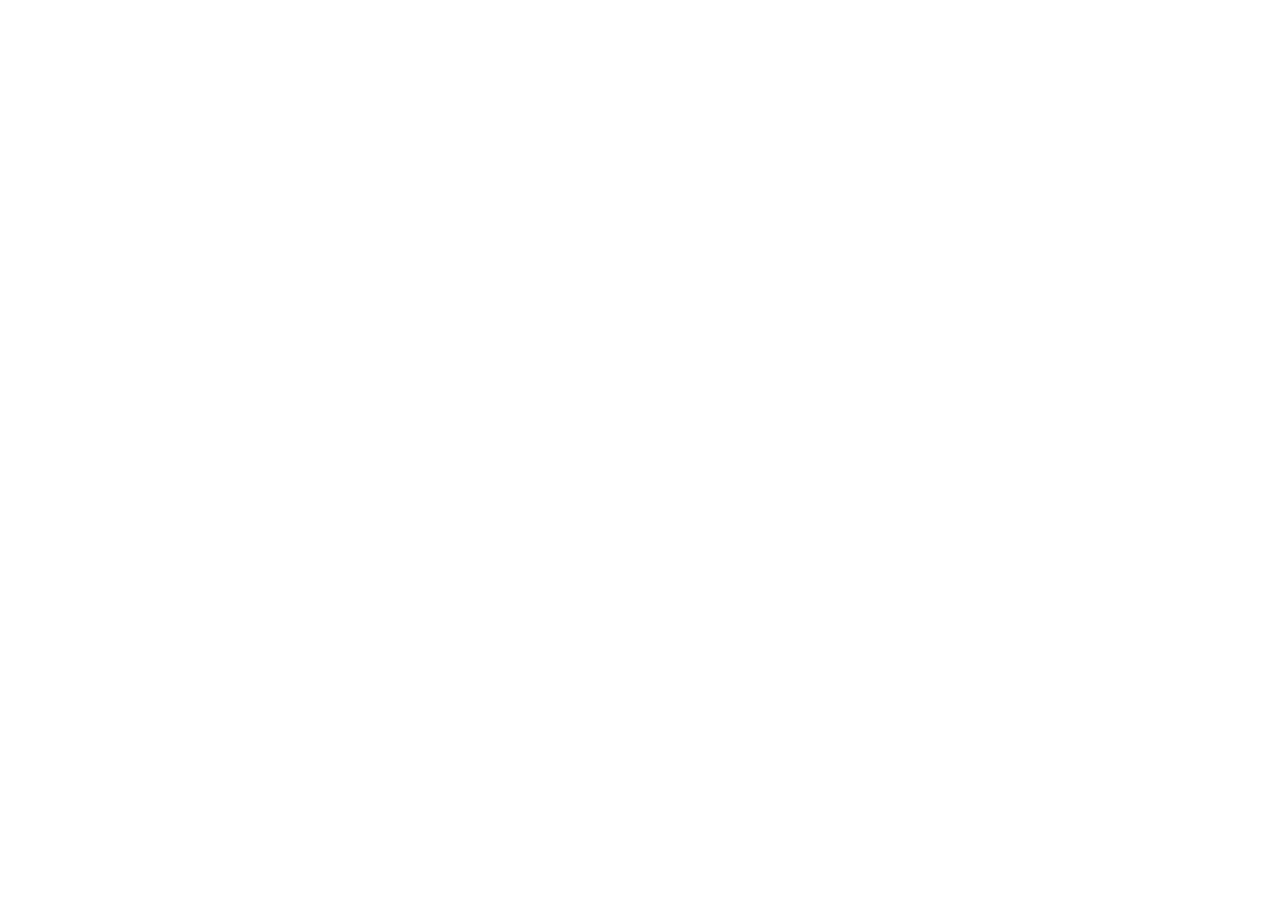
==== index.html @ 4e5d9bad "Added files" ====
<!DOCTYPE html>
<html lang="en">
  <head>
    <meta charset="UTF-8">
    <meta name="viewport" content="width=device-width, initial-scale=1.0">
    <meta http-equiv="X-UA-Compatible" content="ie=edge">
    <title>Kian Hawksworth</title>
    <link rel="stylesheet" href="style.css">
  </head>
  <body>
    <script src="index.js"></script>
  </body>
</html>
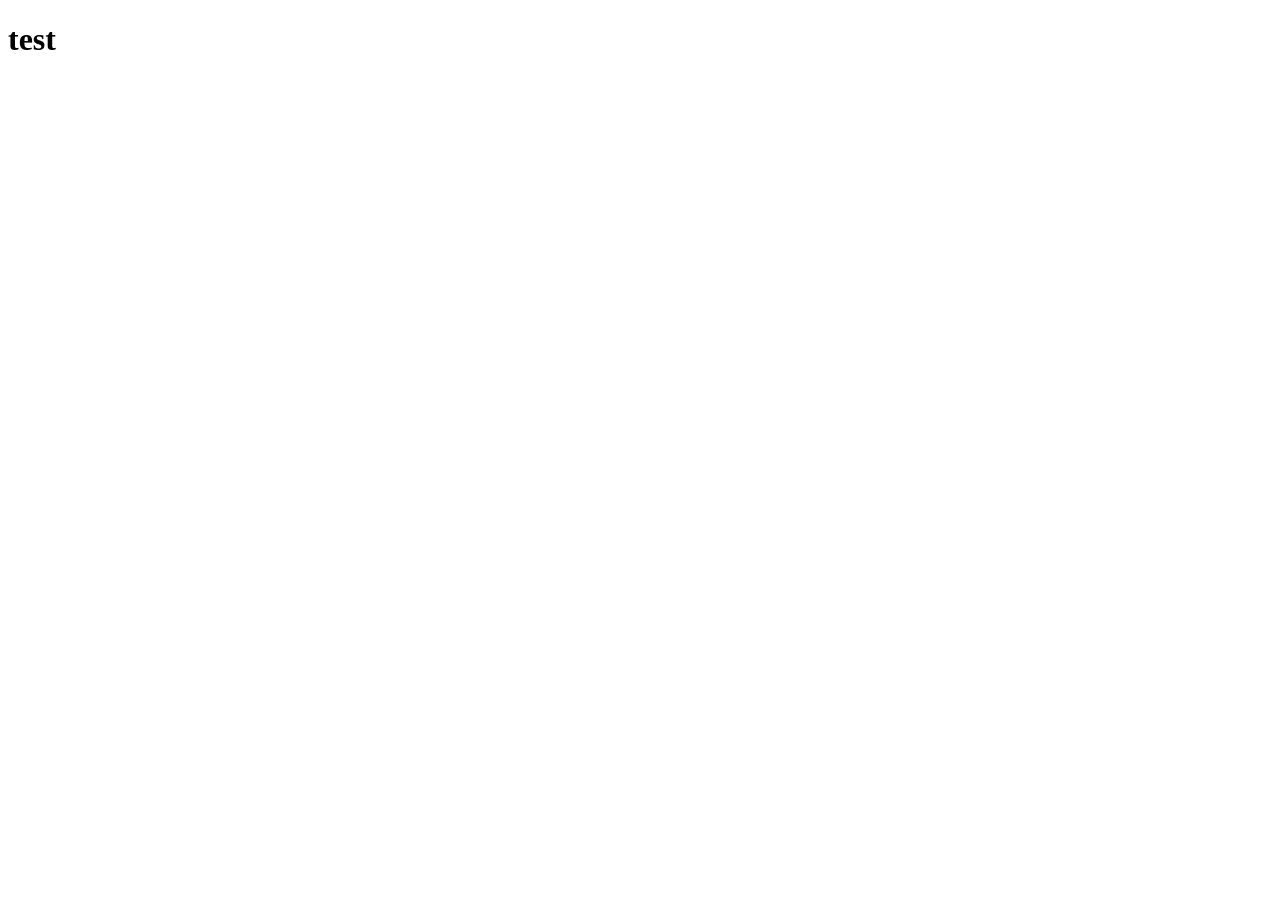
==== commit bd3c8c29: "test" ====
--- a/index.html
+++ b/index.html
@@ -9,5 +9,6 @@
   </head>
   <body>
     <script src="index.js"></script>
+    <h1>test</h1>
   </body>
 </html>
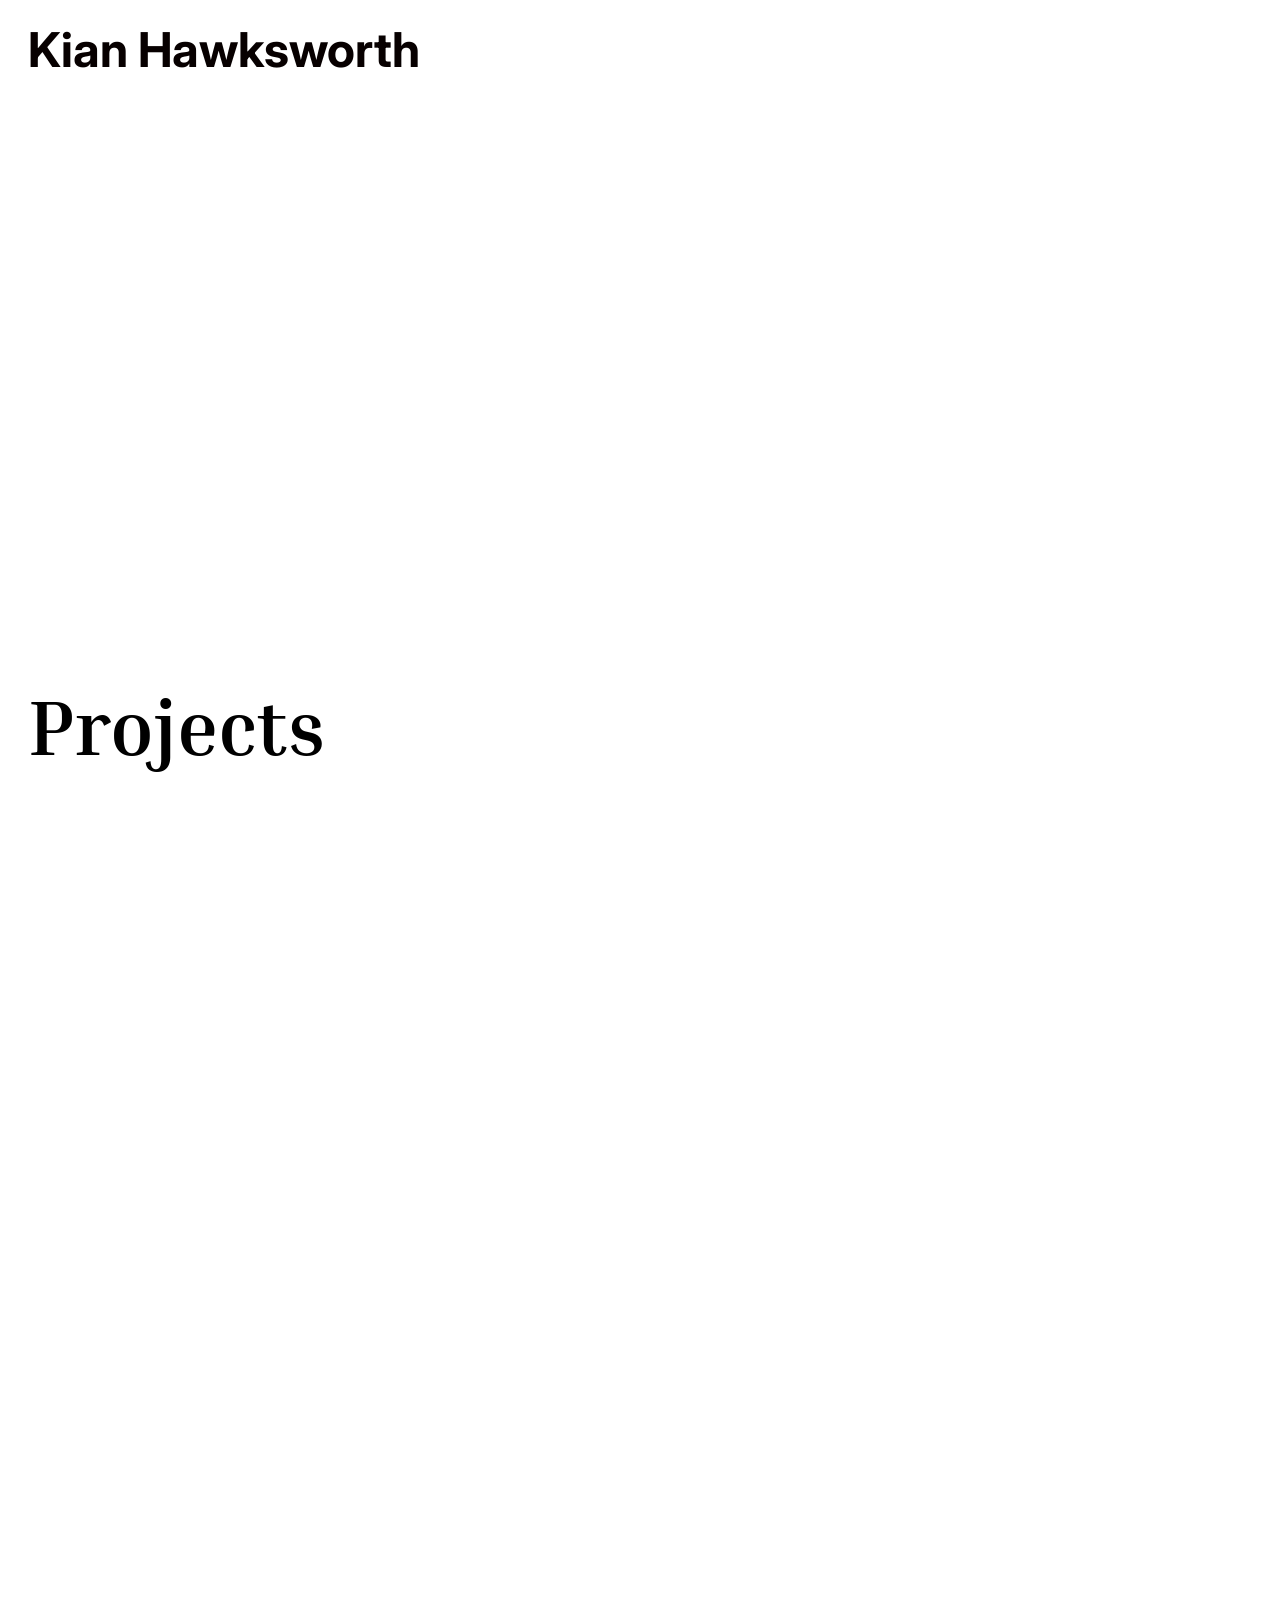
==== commit f1e6d237: "Added styling" ====
--- a/index.html
+++ b/index.html
@@ -6,9 +6,17 @@
     <meta http-equiv="X-UA-Compatible" content="ie=edge">
     <title>Kian Hawksworth</title>
     <link rel="stylesheet" href="style.css">
+
+    <link rel="preconnect" href="https://fonts.googleapis.com">
+    <link rel="preconnect" href="https://fonts.gstatic.com" crossorigin>
+    <link href="https://fonts.googleapis.com/css2?family=Inria+Serif:ital,wght@0,300;0,400;0,700;1,300;1,400;1,700&display=swap" rel="stylesheet">
+
+    <link href='https://fonts.googleapis.com/css?family=Inter' rel='stylesheet'>
+
   </head>
   <body>
     <script src="index.js"></script>
-    <h1>test</h1>
+    <h2 id='name'>Kian Hawksworth</h2>
+    <h1 id='projects'>Projects</h1>
   </body>
 </html>
--- a/style.css
+++ b/style.css
@@ -0,0 +1,28 @@
+body {
+    height: 200vh;
+    background-image: url();
+}
+
+#name {
+    font-size: 48px;
+    margin-top: 20px;
+    margin-left: 20px;
+
+    font-family: 'Inter';
+    color: rgb(7, 0, 0);
+}
+
+#projects {
+    font-size: 78px;
+    margin-top: 600px;
+    margin-left: 20px;
+
+    font-family: 'Inria Serif';
+    color: rgb(0, 0, 0);
+}
+
+.inria-serif-bold {
+  font-family: "Inria Serif", serif;
+  font-weight: 700;
+  font-style: normal;
+}
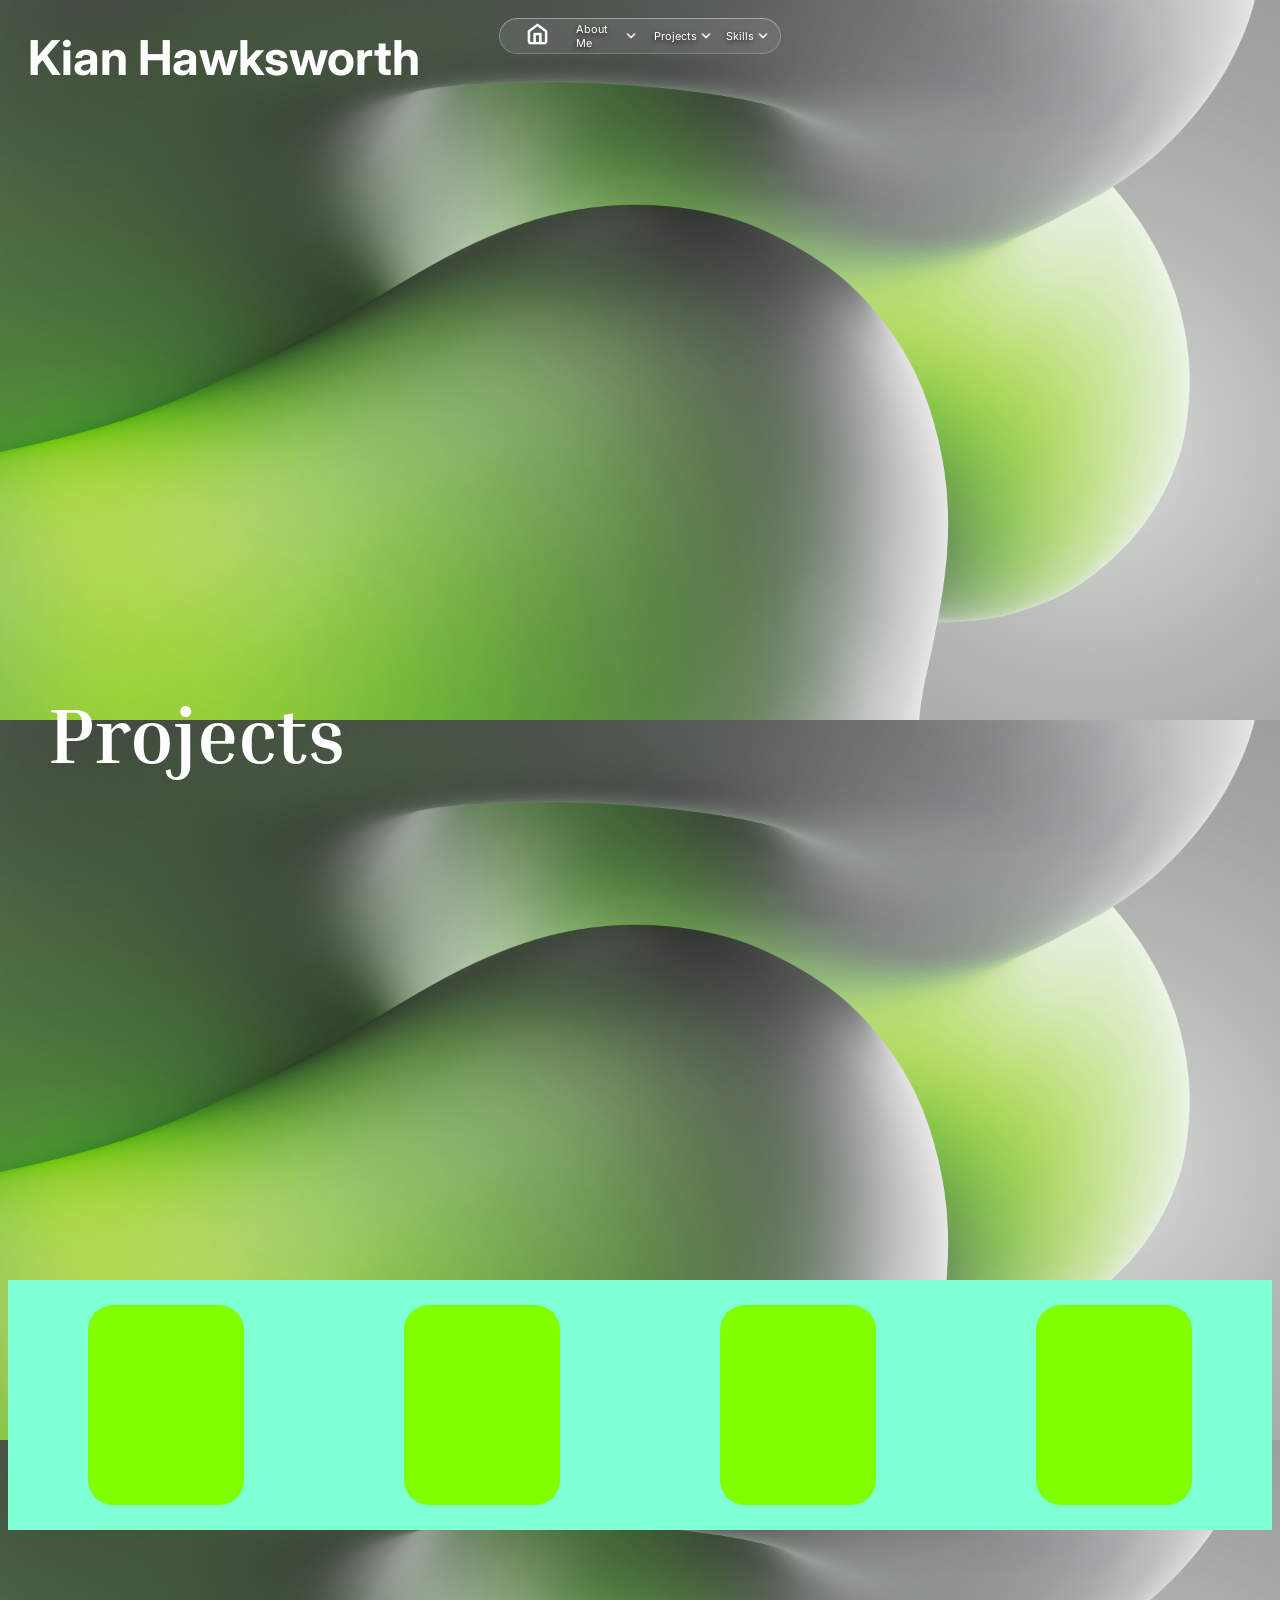
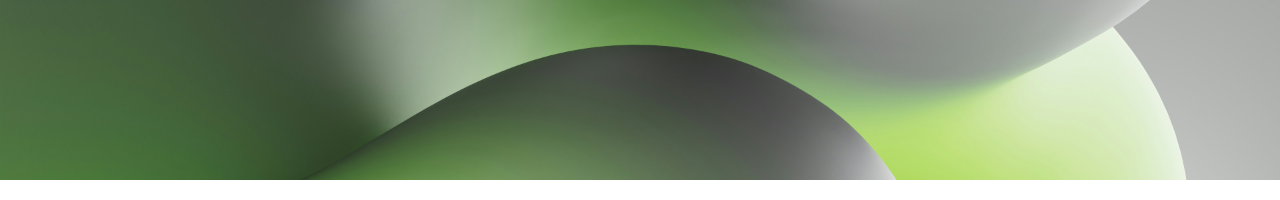
==== commit e6dc6fd5: "Added a navbar and temporary background" ====
--- a/index.html
+++ b/index.html
@@ -16,7 +16,31 @@
   </head>
   <body>
     <script src="index.js"></script>
+
+    <div class="NavBar">
+           <div class="navbarsection" id="nv1">
+            <a href="index.html"><img id="HomeButton" class="active" src="Home.png"></a>
+           </div>
+           <div class="navbarsection" id="nv2">
+            <div><a href="index.html">About Me</a></div> <img class="dropdown" src="DropDown.png">
+           </div>
+            <div class="navbarsection" id="nv3">
+            <div><a href="index.html">Projects</a></div> <img class="dropdown" src="DropDown.png">
+           </div>
+           <div class="navbarsection" id="nv4">
+            <div><a href="index.html">Skills</a></div> <img class="dropdown" src="DropDown.png">
+           </div>
+        </div>
+
     <h2 id='name'>Kian Hawksworth</h2>
     <h1 id='projects'>Projects</h1>
+
+    <div id='container'>
+      <div class="item"></div>
+      <div class="item"></div>
+      <div class="item"></div>
+      <div class="item"></div>
+    </div>
+
   </body>
 </html>
--- a/style.css
+++ b/style.css
@@ -1,6 +1,7 @@
 body {
     height: 200vh;
-    background-image: url();
+    background-image: url(test2.jpg);
+    background-size: contain;
 }
 
 #name {
@@ -9,20 +10,134 @@
     margin-left: 20px;
 
     font-family: 'Inter';
-    color: rgb(7, 0, 0);
+    color: rgb(255, 255, 255);
 }
 
 #projects {
     font-size: 78px;
     margin-top: 600px;
-    margin-left: 20px;
+    margin-left: 40px;
 
     font-family: 'Inria Serif';
-    color: rgb(0, 0, 0);
+    color: rgb(255, 255, 255);
+}
+
+#container {
+    height: 250px;
+    display: flex;
+    background-color: aquamarine;
+    margin-top: 500px;
+}
+
+.item {
+    height: 200px;
+    width: 300px;
+    background-color: chartreuse;
+    margin: 80px;
+    margin-top: 25px;
+    border-radius: 25px;
+}
+
+.NavBar {
+    border-radius: 30px;
+    --border-width: 1px;
+    background: hsl(from rgb(160, 160, 160) h s l / 0.2);
+    backdrop-filter: blur(7px);
+
+    height: 4vh;
+    width: 20vw;
+    padding-left: 1vw;
+    padding-right: 1vw;
+    display: flex;
+    align-items: center;
+    position: sticky;
+    top: 2vh;
+    margin: auto;
+    margin-top: -4vh;
+    gap: 1vw;
+    justify-content: left;
+}
+
+.NavBar::before {
+    content:'';
+    position: absolute;
+    inset: 0;
+    background: linear-gradient(rgba(255, 255, 255, 0.411), rgba(170, 170, 170, 0.411)) border-box;
+    z-index: -1;
+    border-radius: inherit;
+    border: var(--border-width) solid transparent;
+    mask: linear-gradient(black 0 0) border-box, linear-gradient(black 0 0) padding-box;
+    mask-composite: subtract;
+}
+
+.NavBar div a{
+    font-family: 'Inter';
+    color: white;
+    text-shadow: -1px 2px 5px rgba(0, 0, 0, 0.7);
+}
+
+.dropdown {
+    height: 2vh;
+    margin-left: -2vw;
+}
+
+.navbarsection {
+    display: flex;
+    align-items: center;
+    gap: 2vw;
+    justify-content: left;
+}
+
+.navbarsection:hover {
+    background: hsl(from rgb(196, 255, 187) h s l / 0.15);
+    backdrop-filter: blur(5px);
+    height: 4vh;
+    border-radius: 20px;
+}
+
+#nv1 {
+    width: 4vw;
+    justify-content: center; 
+    align-items: center;
+}
+
+#nv2 {
+    width: 5vw;
+    margin-right: 0.5vw;
+    justify-content: center; 
+    align-items: center;
+    font-size: .85vw;
+}
+
+
+#nv3 {
+    width: 4vw;
+    margin-right: 0.5vw;
+    justify-content: center; 
+    align-items: center;
+    font-size: .85vw;
+}
+
+
+#nv4 {
+    width: 3vw;
+    justify-content: center; 
+    align-items: center;
+    font-size: .85vw;
+}
+
+
+#HomeButton {
+    height: 2.5vh;
 }
 
 .inria-serif-bold {
   font-family: "Inria Serif", serif;
   font-weight: 700;
   font-style: normal;
+}
+
+a {
+    text-decoration: none;
+    color: white;
 }
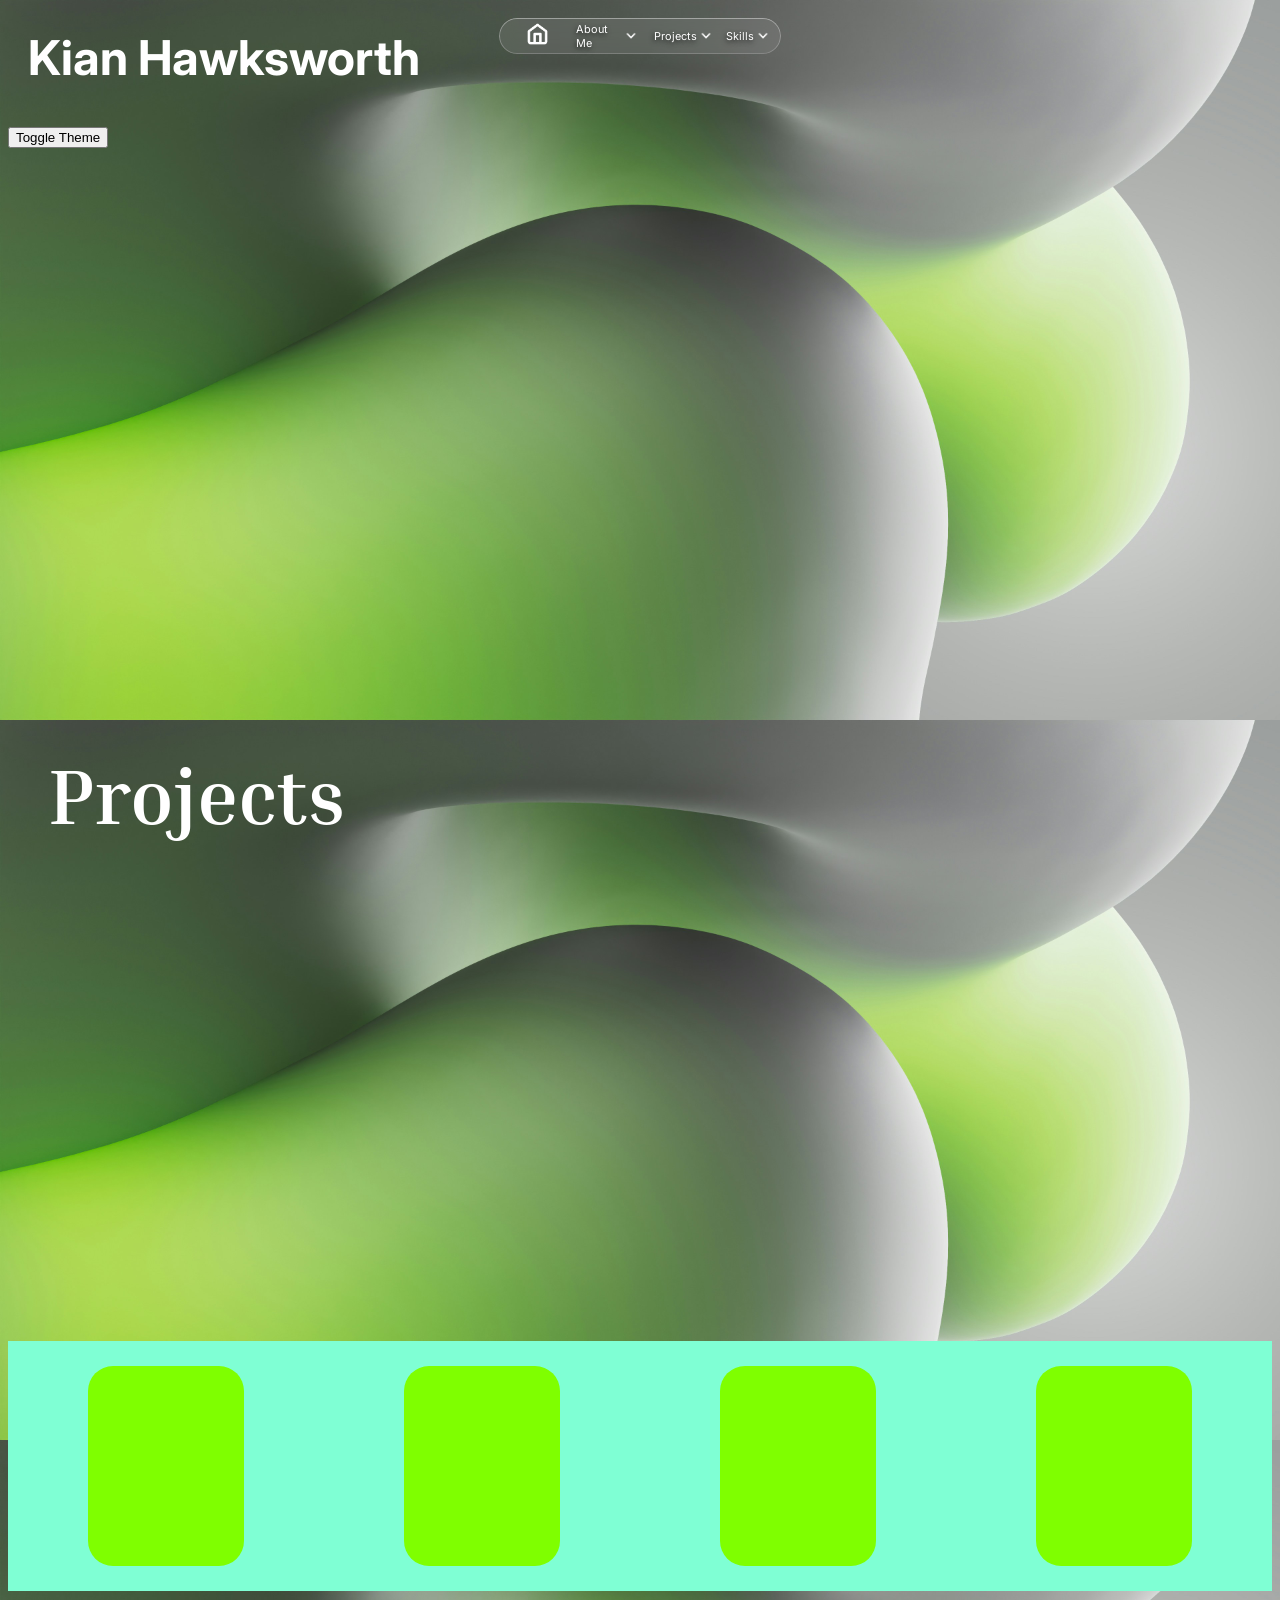
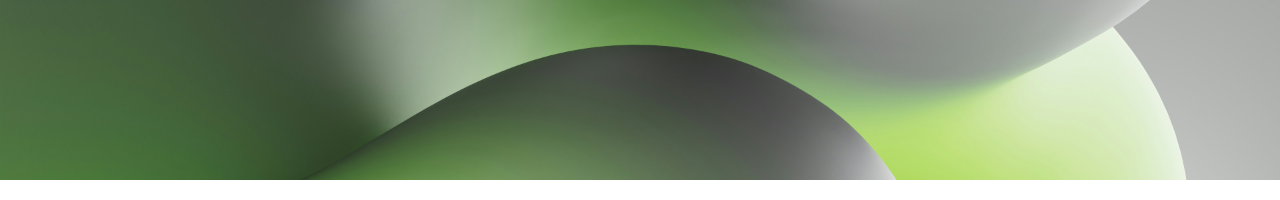
==== commit 94cbe96a: "Added a theme toggle" ====
--- a/index.html
+++ b/index.html
@@ -5,13 +5,29 @@
     <meta name="viewport" content="width=device-width, initial-scale=1.0">
     <meta http-equiv="X-UA-Compatible" content="ie=edge">
     <title>Kian Hawksworth</title>
-    <link rel="stylesheet" href="style.css">
+    <link id="link" rel="stylesheet" href="style.css">
 
     <link rel="preconnect" href="https://fonts.googleapis.com">
     <link rel="preconnect" href="https://fonts.gstatic.com" crossorigin>
     <link href="https://fonts.googleapis.com/css2?family=Inria+Serif:ital,wght@0,300;0,400;0,700;1,300;1,400;1,700&display=swap" rel="stylesheet">
 
     <link href='https://fonts.googleapis.com/css?family=Inter' rel='stylesheet'>
+
+    <script>
+
+      var button = document.getElementById("theme-toggle");
+      var link = document.getElementById("link");
+
+      function changeTheme(){
+
+        if (link.getAttribute("href") == "style.css") {
+          link.setAttribute("href", "styledark.css");
+        } else {
+          link.setAttribute("href", "style.css");
+        }
+      }
+
+    </script>
 
   </head>
   <body>
@@ -33,13 +49,24 @@
         </div>
 
     <h2 id='name'>Kian Hawksworth</h2>
+
+    <button id="theme-toggle" onclick="changeTheme()">Toggle Theme</button>
+
     <h1 id='projects'>Projects</h1>
 
     <div id='container'>
-      <div class="item"></div>
-      <div class="item"></div>
-      <div class="item"></div>
-      <div class="item"></div>
+      <div class="item">
+        <img src="">
+      </div>
+      <div class="item">
+        <img src="">
+      </div>
+      <div class="item">
+        <img src="">
+      </div>
+      <div class="item">
+        <img src="">
+      </div>
     </div>
 
   </body>
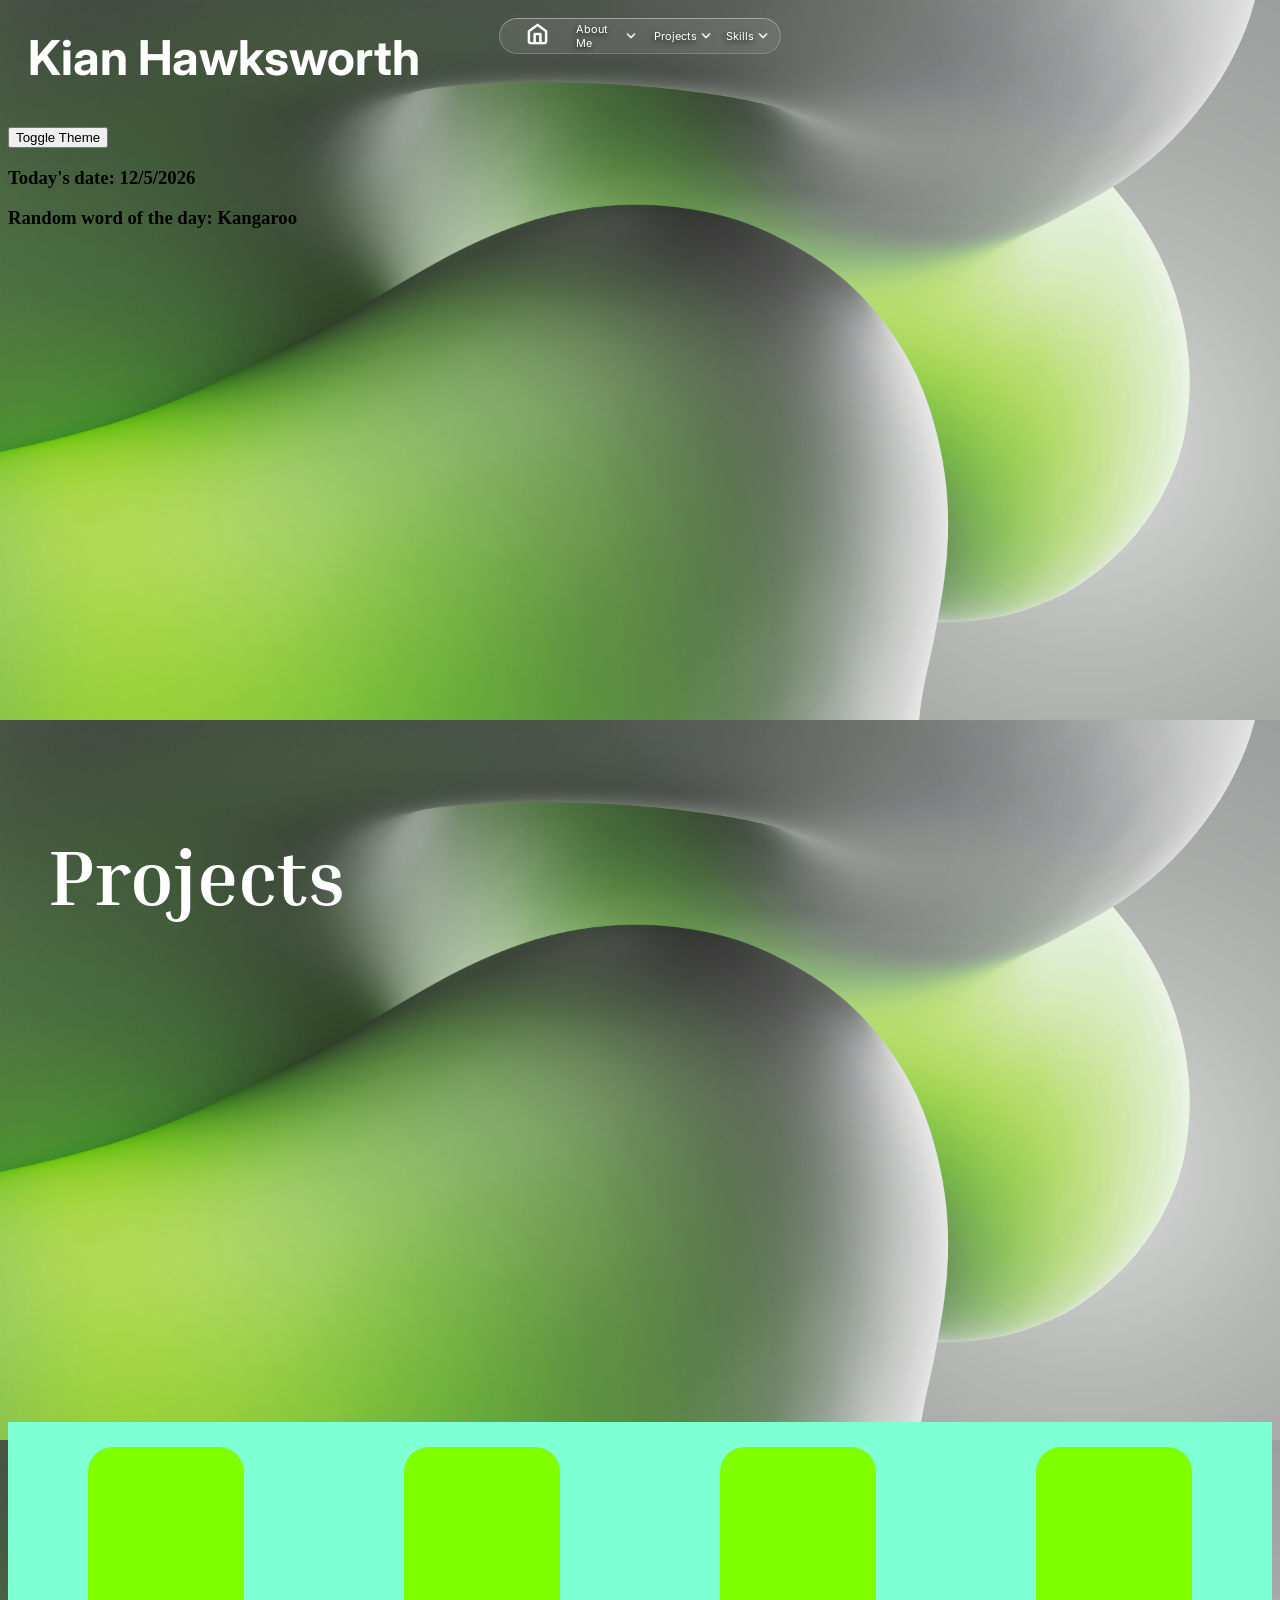
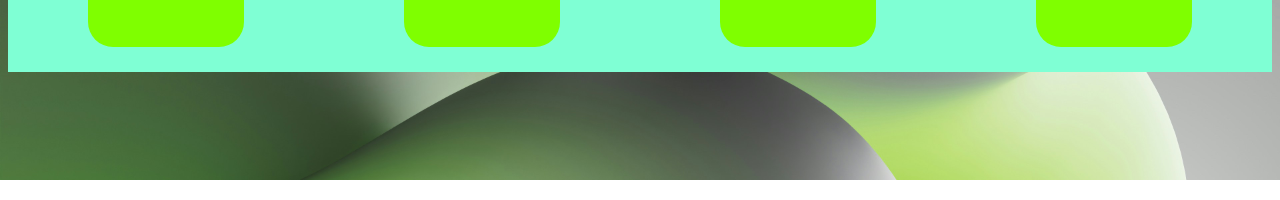
==== commit 38994263: "Added date and Random word" ====
--- a/index.html
+++ b/index.html
@@ -12,26 +12,12 @@
     <link href="https://fonts.googleapis.com/css2?family=Inria+Serif:ital,wght@0,300;0,400;0,700;1,300;1,400;1,700&display=swap" rel="stylesheet">
 
     <link href='https://fonts.googleapis.com/css?family=Inter' rel='stylesheet'>
-
-    <script>
-
-      var button = document.getElementById("theme-toggle");
-      var link = document.getElementById("link");
-
-      function changeTheme(){
-
-        if (link.getAttribute("href") == "style.css") {
-          link.setAttribute("href", "styledark.css");
-        } else {
-          link.setAttribute("href", "style.css");
-        }
-      }
-
-    </script>
+    
 
   </head>
   <body>
-    <script src="index.js"></script>
+    
+    <script src="main.js" defer></script>
 
     <div class="NavBar">
            <div class="navbarsection" id="nv1">
@@ -52,6 +38,9 @@
 
     <button id="theme-toggle" onclick="changeTheme()">Toggle Theme</button>
 
+    <h3 id="current-date" title="The date today">Today's date:</h3>
+    <h3 id="random-word" title="A new word will show up every day">Random word of the day:</h3>
+
     <h1 id='projects'>Projects</h1>
 
     <div id='container'>
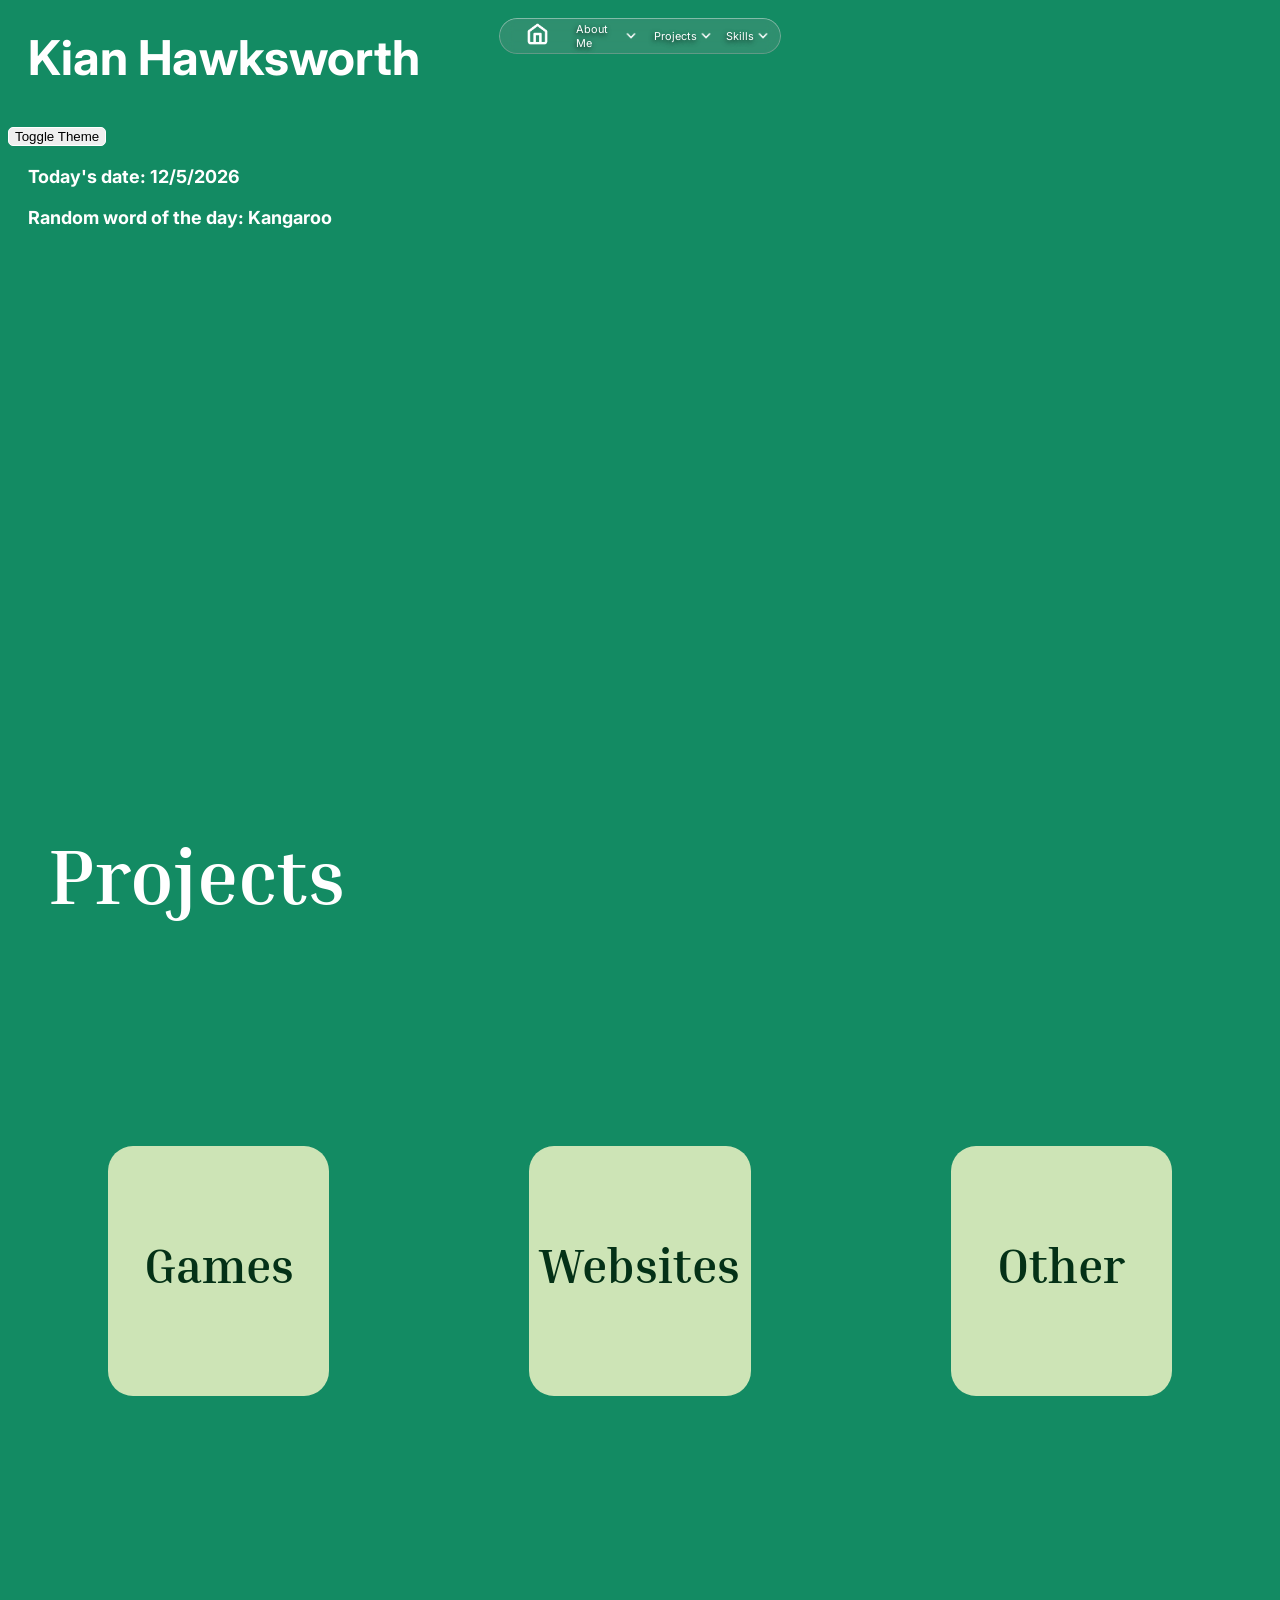
==== commit c4e37923: "Added a game" ====
--- a/index.html
+++ b/index.html
@@ -27,7 +27,7 @@
             <div><a href="index.html">About Me</a></div> <img class="dropdown" src="DropDown.png">
            </div>
             <div class="navbarsection" id="nv3">
-            <div><a href="index.html">Projects</a></div> <img class="dropdown" src="DropDown.png">
+            <div><a href="#container">Projects</a></div> <img class="dropdown" src="DropDown.png">
            </div>
            <div class="navbarsection" id="nv4">
             <div><a href="index.html">Skills</a></div> <img class="dropdown" src="DropDown.png">
@@ -44,16 +44,16 @@
     <h1 id='projects'>Projects</h1>
 
     <div id='container'>
-      <div class="item">
+      <div class="item" id="games">
+        <h2>Games</h2>
         <img src="">
       </div>
       <div class="item">
+        <h2>Websites</h2>
         <img src="">
       </div>
       <div class="item">
-        <img src="">
-      </div>
-      <div class="item">
+        <h2>Other</h2>
         <img src="">
       </div>
     </div>
--- a/style.css
+++ b/style.css
@@ -1,6 +1,11 @@
+html {
+  scroll-behavior: smooth;
+}
+
 body {
     height: 200vh;
-    background-image: url(test2.jpg);
+    background-image: url();
+    background-color:rgb(19, 139, 99);
     background-size: contain;
 }
 
@@ -22,20 +27,57 @@
     color: rgb(255, 255, 255);
 }
 
+#current-date {
+    font-size: 18px;
+    margin-top: 20px;
+    margin-left: 20px;
+
+    font-family: 'Inter';
+    color: rgb(255, 255, 255);
+}
+
+#random-word {
+    font-size: 18px;
+    margin-top: 20px;
+    margin-left: 20px;
+
+    font-family: 'Inter';
+    color: rgb(255, 255, 255);
+}
+
 #container {
     height: 250px;
     display: flex;
-    background-color: aquamarine;
-    margin-top: 500px;
+    background-color: rgba(228, 228, 228, 0);
+    margin-top: 200px;
+}
+
+#theme-toggle {
+    border-radius: 5px;
+    border: 1px solid rgb(255, 255, 255);
 }
 
 .item {
-    height: 200px;
-    width: 300px;
-    background-color: chartreuse;
-    margin: 80px;
+    height: 250px;
+    width: 450px;
+    background-color: rgb(205, 228, 182);
+    margin: 100px;
     margin-top: 25px;
     border-radius: 25px;
+}
+
+.item:hover {
+    background-color: rgb(196, 255, 187);
+    scale: 1.05;
+    transition: all 0.1s ease-in-out;
+}
+
+.item h2 {
+    font-family: 'Inria Serif';
+    font-size: 48px;
+    color: rgb(4, 49, 23);
+    text-align: center;
+    margin-top: 90px;
 }
 
 .NavBar {
